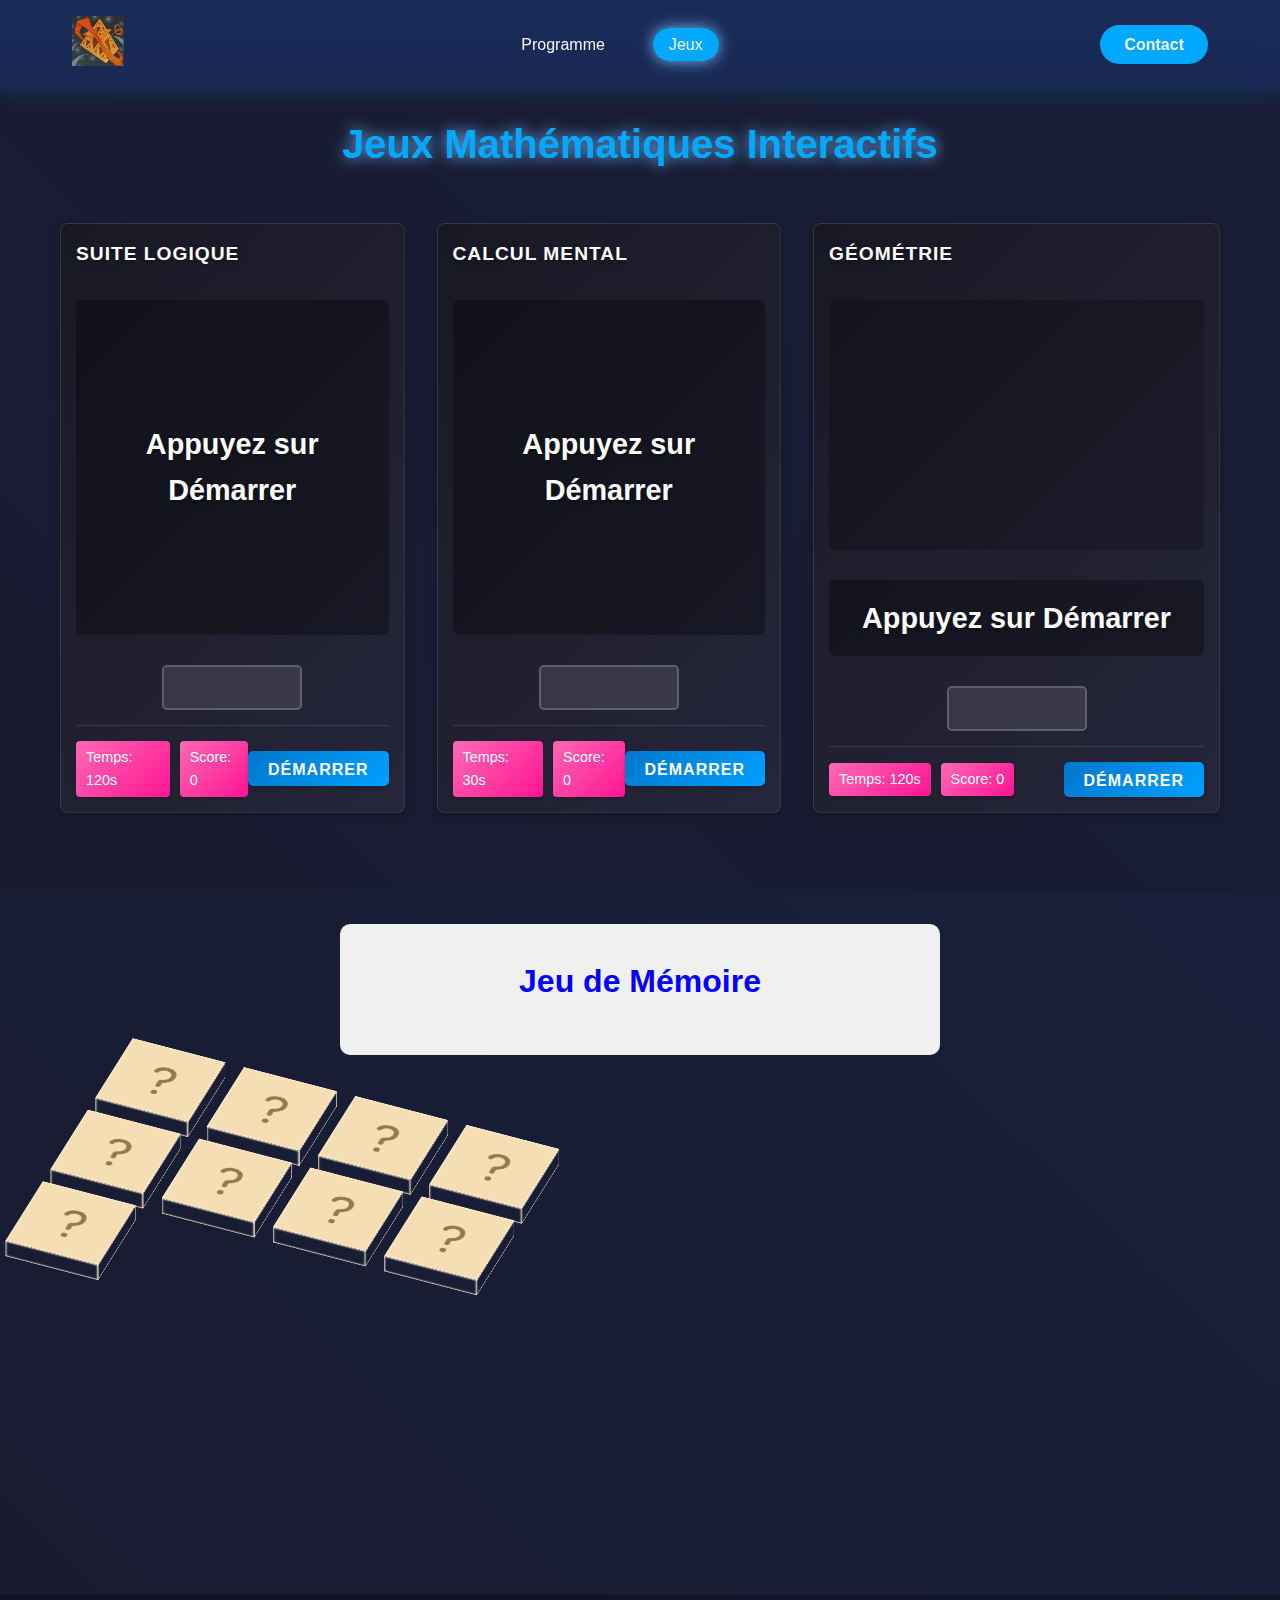
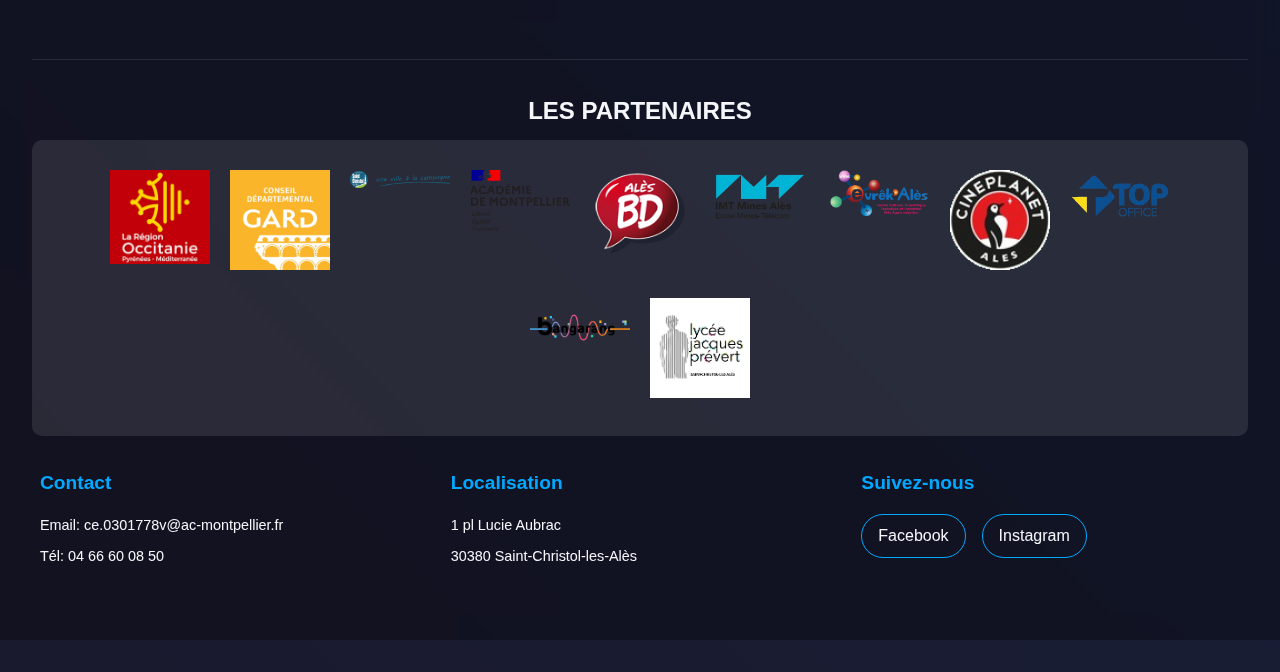
==== jeux.html @ 43fa273f "Deploying website" ====
<!DOCTYPE html>
<html lang="fr">
<head>
    <meta charset="UTF-8">
    <meta name="viewport" content="width=device-width, initial-scale=1.0">
    <title>Jeux Mathématiques - Salon 2025</title>
    <link rel="stylesheet" href="styles.css">
    <link rel="stylesheet" href="mem.css">
    <script src="games.js" defer></script>
    <script src="mem.js" defer></script>
</head>
<body>
    <nav class="nav-menu">
        <div class="nav-container">
            <div class="nav-left">
                <div class="logo">
                    <img src="logo_salon.jpeg" alt="Logo du salon">
                </div>
            </div>
            <div class="nav-center">
                <ul class="nav-links">
                    <li><a href="Accueil.html">Programme</a></li>
                    <li><a href="jeux.html" class="active">Jeux</a></li>
                </ul>
            </div>
            <div class="nav-right">
                <a href="Accueil.html#contact" class="contact-btn">Contact</a>
            </div>
        </div>
    </nav>

    <main class="games-page">
        <section class="math-games-section">
            <h2 class="section-title">Jeux Mathématiques Interactifs</h2>
            <div class="games-grid">
                <section class="game-section" id="sequence-section">
                    <h2>Suite Logique</h2>
                    <div id="sequence-numbers" class="question-area"></div>
                    <div class="answer-area">
                        <input type="number" class="game-input" id="sequence-input" disabled>
                    </div>
                    <div class="game-footer">
                        <div class="game-info">
                            <div class="timer" id="sequence-timer">Temps: 120s</div>
                            <div class="score">Score: <span id="sequence-score">0</span></div>
                        </div>
                        <div class="game-controls">
                            <button class="game-button" id="sequence-start">Démarrer</button>
                            <button class="game-button" id="sequence-restart" style="display: none;">Recommencer</button>
                        </div>
                    </div>
                </section>

                <section class="game-section" id="mental-section">
                    <h2>Calcul Mental</h2>
                    <div id="mental-question" class="question-area"></div>
                    <div class="answer-area">
                        <input type="number" class="game-input" id="mental-input" disabled>
                    </div>
                    <div class="game-footer">
                        <div class="game-info">
                            <div class="timer" id="mental-timer">Temps: 30s</div>
                            <div class="score">Score: <span id="mental-score">0</span></div>
                        </div>
                        <div class="game-controls">
                            <button class="game-button" id="mental-start">Démarrer</button>
                            <button class="game-button" id="mental-restart" style="display: none;">Recommencer</button>
                        </div>
                    </div>
                </section>

                <section class="game-section" id="geometry-section">
                    <h2>Géométrie</h2>
                    <canvas id="geometry-canvas" width="300" height="200"></canvas>
                    <div id="geometry-question" class="question-area"></div>
                    <div class="answer-area">
                        <input type="number" class="game-input" id="geometry-input" disabled>
                    </div>
                    <div class="game-footer">
                        <div class="game-info">
                            <div class="timer" id="geometry-timer">Temps: 120s</div>
                            <div class="score">Score: <span id="geometry-score">0</span></div>
                        </div>
                        <div class="game-controls">
                            <button class="game-button" id="geometry-start">Démarrer</button>
                            <button class="game-button" id="geometry-restart" style="display: none;">Recommencer</button>
                        </div>
                    </div>
                </section>
            </div>
        </section>
    
    
    <!-- Section Mémoire -->
    <section class="memory-section">
        <h2>Jeu de Mémoire</h2>
        <div class="memory-board">
            <!-- Les cartes de mémoire seront générées ici -->
        </div>
    </section>

          <div class='board'></div>
          <div class='clone'>
            <div class='face'></div>
            <div class='face'></div>
            <div class='face'></div>
            <div class='face'></div>
            <div class='face'></div>
            <div class='face'></div>
          </div>
          <div class='overlay hidden'>
            <div class='gameover'>
              <p>Victoire!</p>
              <button class='reset'>
                <svg xmlns="http://www.w3.org/2000/svg" viewBox="0 0 1000 1000"><path d="M485.8 113.9L349.3 250.5c-3.5 3.5-3.5 9.1 0 12.6l136.6 136.6c5.6 5.6 15.2 1.6 15.2-6.3V120.2c-.1-7.9-9.7-11.9-15.3-6.3z" fill="#fff"/><path d="M500 194.8V317c125.9 0 228 102.1 228 228S625.9 773 500 773v121.8c193.3 0 350-156.7 350-350s-156.7-350-350-350zM272 545c0-55.1 19.6-105.7 52.1-145.1 6.5-7.9 5.9-19.5-1.4-26.8l-58.3-58.3c-8.2-8.2-21.7-7.7-29.3 1-53 61.5-85.1 141.5-85.1 229 0 193.3 156.7 350 350 350V773c-125.9 0-228-102.1-228-228z" fill="#fff"/></svg>
              </button>
            </div>
          </div>
 
          <footer id="contact" class="footer">
            <div class="footer-bottom">
                <h2>LES PARTENAIRES</h2>
            </div>
            <div class="logo-container">
                <a href="https://www.laregion.fr/" target="_blank">
                    <img src="logos/occitanie.png" alt="La Région">
                </a>
                <a href="https://www.gard.fr/" target="_blank">
                    <img src="logos/le gard.jpg" alt="Le Département">
                </a>
                <a href="https://www.saintchristollezales.fr/" target="_blank">
                    <img src="logos/saint christole.png" alt="Municipalité de St Christol">
                </a>
                <a href="https://www.ac-montpellier.fr/" target="_blank">
                    <img src="logos/logo académie montpeliet.svg" alt="Académie Montpellier">
                </a>
                <a href="https://www.canalbd.net/ales-bd/" target="_blank">
                    <img src="logos/ales bd.avif" alt="Alès BD">
                </a>
                <a href="https://www.imt-mines-ales.fr/" target="_blank">
                    <img src="logos/imt_mine.png" alt="IMT Mines Alès">
                </a>
                <a href="https://www.eurekales.fr/" target="_blank">
                    <img src="logos/eurek_ales.png" alt="Eurék'Alès">
                </a>
                <a href="https://cineplanet.fr/" target="_blank">
                    <img src="logos/cinéplanet.png" alt="Cinéplanet Alès">
                </a>
                <a href="https://www.top-office.com/top-office-ales_29_magasin.html" target="_blank">
                    <img src="logos/top_office.png" alt="Top office Alès">
                </a>
                <a href="https://www.radio-bangarang.fr/" target="_blank">
                    <img src="logos/bangarang.png" alt="Radio Bangarang">
                </a>
                <a href="https://jacques-prevert.mon-ent-occitanie.fr/" target="_blank">
                    <img src="logos/logo jaque prévert.png" alt="Lycée Jacques Prévert">
                </a>
            </div>
            <div class="footer-content">
                <div class="footer-section">
                    <h3>Contact</h3>
                    <p>Email: ce.0301778v@ac-montpellier.fr </p>
                    <p>Tél: 04 66 60 08 50</p>
                </div>
                <div class="footer-section">
                    <h3>Localisation</h3>
                    <p>1 pl Lucie Aubrac</p>
                    <p>30380 Saint-Christol-les-Alès</p>
                </div>
                <div class="footer-section">
                    <h3>Suivez-nous</h3>
                    <div class="social-links">
                        <a href="https://www.facebook.com/lyceejacquesprevert30" class="social-link">Facebook</a>
                        <a href="https://www.instagram.com/lyceeprevert?utm_source=ig_web_button_share_sheet&igsh=ZDNlZDc0MzIxNw==" class="social-link">Instagram</a>
                    </div>
                </div>
            </div>
        </footer>
---- styles.css ----
:root {
    --primary-color: #00a8ff;
    --secondary-color: #0097e6;
    --background-dark: #192a56;
    --text-light: #f5f6fa;
    --glow-color: #74b9ff;
    --transition: all 0.3s ease;
    --primary-color-rgb: 0, 168, 255;
    --accent-color: #ff69b4;
}

* {
    margin: 0;
    padding: 0;
    box-sizing: border-box;
}

body {
    font-family: 'Segoe UI', Tahoma, Geneva, Verdana, sans-serif;
    background: var(--background-dark);
    color: var(--text-light);
    line-height: 1.6;
}

/* Navigation */
.nav-menu {
    position: fixed;
    top: 0;
    width: 100%;
    background: rgba(25, 42, 86, 0.95);
    backdrop-filter: blur(10px);
    z-index: 1000;
    padding: 1rem 0;
    box-shadow: 0 2px 20px rgba(0, 168, 255, 0.2);
}

.nav-container {
    max-width: 1200px;
    margin: 0 auto;
    display: flex;
    justify-content: space-between;
    align-items: center;
    padding: 0 2rem;
}

.logo img {
    height: 50px;
    transition: var(--transition);
}

.logo img:hover {
    transform: scale(1.05);
}

.nav-links {
    display: flex;
    gap: 2rem;
    list-style: none;
}

.nav-links a {
    color: var(--text-light);
    text-decoration: none;
    font-weight: 500;
    padding: 0.5rem 1rem;
    border-radius: 25px;
    transition: var(--transition);
}

.nav-links a:hover, .nav-links a.active {
    background: var(--primary-color);
    box-shadow: 0 0 15px var(--glow-color);
}

.contact-btn {
    background: var(--primary-color);
    color: var(--text-light);
    padding: 0.7rem 1.5rem;
    border-radius: 25px;
    text-decoration: none;
    font-weight: 600;
    transition: var(--transition);
}

.contact-btn:hover {
    background: var(--secondary-color);
    box-shadow: 0 0 20px var(--glow-color);
    transform: translateY(-2px);
}

/* Hero Section */
.hero {
    position: relative;
    height: 100vh;
    min-height: 600px;
    display: flex;
    align-items: center;
    justify-content: center;
    text-align: center;
    overflow: hidden;
}

.hero-overlay {
    position: absolute;
    top: 0;
    left: 0;
    width: 100%;
    height: 100%;
    background: rgba(0, 0, 0, 0.5);
    backdrop-filter: blur(5px);
}

.hero-image {
    position: absolute;
    top: 0;
    left: 0;
    width: 100%;
    height: 100%;
    object-fit: cover;
    z-index: -1;
}

.hero-content {
    position: relative;
    z-index: 2;
    text-align: center;
    color: white;
}

.hero h1 {
    font-size: 3.5rem;
    margin-bottom: 1rem;
    color: var(--primary-color);
    text-shadow: 0 0 10px var(--glow-color);
}

.hero p {
    font-size: 1.5rem;
    margin-bottom: 2rem;
}

.countdown {
    display: flex;
    justify-content: center;
    gap: 2rem;
    margin: 2rem 0;
}

.countdown-item {
    display: flex;
    flex-direction: column;
    align-items: center;
    background: rgba(0, 0, 0, 0.5);
    padding: 1rem;
    border-radius: 10px;
    min-width: 100px;
    backdrop-filter: blur(5px);
    border: 1px solid rgba(255, 255, 255, 0.1);
}

.countdown-item span {
    font-size: 2.5rem;
    font-weight: bold;
    color: var(--primary-color);
    text-shadow: 0 0 10px var(--glow-color);
}

.countdown-item .label {
    font-size: 1rem;
    margin-top: 0.5rem;
    color: white;
    text-shadow: none;
}

.cta-buttons {
    display: flex;
    gap: 1rem;
    justify-content: center;
}

.cta-button {
    padding: 1rem 2rem;
    border: 2px solid var(--primary-color);
    border-radius: 30px;
    color: var(--text-light);
    text-decoration: none;
    transition: all 0.3s ease;
    background: rgba(0, 168, 255, 0.1);
    backdrop-filter: blur(5px);
}

.cta-button:hover {
    background: var(--primary-color);
    box-shadow: 0 0 20px var(--glow-color);
    transform: translateY(-3px);
}

/* Math Games Section */
.math-games-section {
    padding: 4rem 2rem;
    background: rgba(26, 26, 46, 0.5);
    margin-top: 3rem;
}

.section-title {
    text-align: center;
    color: var(--primary-color);
    font-size: 2.5rem;
    margin-bottom: 2rem;
    text-shadow: 0 0 15px var(--glow-color);
}

.games-grid {
    display: grid;
    grid-template-columns: repeat(3, 1fr);
    gap: 2rem;
    max-width: 1200px;
    margin: 0 auto;
    padding: 0 20px;
}

.game-card {
    background: rgba(25, 42, 86, 0.8);
    border-radius: 15px;
    padding: 2rem;
    box-shadow: 0 0 20px rgba(0, 168, 255, 0.1);
    transition: var(--transition);
    border: 1px solid rgba(0, 168, 255, 0.1);
    height: 100%;
    display: flex;
    flex-direction: column;
}

.game-card:hover {
    transform: translateY(-5px);
    box-shadow: 0 0 30px rgba(0, 168, 255, 0.2);
}

.game-card h3 {
    color: var(--primary-color);
    font-size: 1.8rem;
    margin-bottom: 1.5rem;
    text-align: center;
}

.game-content {
    display: flex;
    flex-direction: column;
    gap: 1.5rem;
    flex: 1;
}

.game-display {
    background: rgba(0, 0, 0, 0.3);
    padding: 1.5rem;
    border-radius: 10px;
    text-align: center;
    display: flex;
    flex-direction: column;
    gap: 1rem;
    flex: 1;
}

.question-display {
    font-size: 1.5rem;
    margin-bottom: 1rem;
    min-height: 40px;
    color: white;
}

.game-display input {
    background: rgba(255, 255, 255, 0.1);
    border: 1px solid var(--primary-color);
    padding: 0.8rem;
    border-radius: 5px;
    color: var(--text-light);
    font-size: 1.2rem;
    width: 100%;
    text-align: center;
    margin-bottom: 1rem;
    transition: var(--transition);
}

.game-display input:focus {
    outline: none;
    box-shadow: 0 0 10px var(--glow-color);
}

.score-display, .timer-display {
    font-size: 1.2rem;
    margin-top: 0.5rem;
    color: white;
}

.game-button {
    background: linear-gradient(45deg, var(--primary-color), #0077cc);
    border: none;
    color: white;
    height: 22px;
    min-width: 80px;
    padding: 0 10px;
    font-size: 0.8rem;
    border-radius: 3px;
    cursor: pointer;
    text-transform: uppercase;
    letter-spacing: 0.5px;
    font-weight: bold;
    box-shadow: 0 1px 3px rgba(0,0,0,0.3);
    transition: all 0.2s ease;
    margin: 0;
}

.game-button:hover {
    background: linear-gradient(45deg, #0077cc, var(--primary-color));
    transform: translateY(-1px);
    box-shadow: 0 2px 4px rgba(0,0,0,0.4);
}

.game-button:active {
    transform: translateY(0);
    box-shadow: 0 1px 2px rgba(0,0,0,0.2);
}

.game-button:disabled {
    background: #666;
    cursor: not-allowed;
    transform: none;
    box-shadow: none;
}

.game-section {
    background: linear-gradient(135deg, rgba(25, 25, 35, 0.9), rgba(40, 40, 60, 0.9));
    border-radius: 8px;
    padding: 15px;
    margin: 15px 0;
    position: relative;
    min-height: 200px;
    box-shadow: 0 4px 6px rgba(0, 0, 0, 0.2);
    border: 1px solid rgba(255, 255, 255, 0.1);
    display: flex;
    flex-direction: column;
}

.game-section h2 {
    color: #fff;
    font-size: 1.2rem;
    margin: 0 0 15px 0;
    text-transform: uppercase;
    letter-spacing: 1px;
    text-shadow: 0 2px 4px rgba(0, 0, 0, 0.3);
}

.game-footer {
    margin-top: auto;
    padding-top: 15px;
    border-top: 1px solid rgba(255, 255, 255, 0.1);
    display: flex;
    justify-content: space-between;
    align-items: center;
}

.game-info {
    display: flex;
    gap: 10px;
}

.timer, .score {
    font-size: 0.9rem;
    color: #fff;
    background: linear-gradient(135deg, #ff69b4, #ff1493);
    padding: 5px 10px;
    border-radius: 4px;
    box-shadow: 0 2px 4px rgba(0, 0, 0, 0.2);
}

.game-controls {
    display: flex;
    gap: 10px;
}

.game-button {
    background: linear-gradient(135deg, #0077cc, #00a0ff);
    border: none;
    color: white;
    height: 35px;
    min-width: 100px;
    padding: 0 20px;
    font-size: 0.9rem;
    border-radius: 5px;
    cursor: pointer;
    text-transform: uppercase;
    letter-spacing: 1px;
    font-weight: bold;
    transition: all 0.3s ease;
    box-shadow: 0 2px 4px rgba(0, 0, 0, 0.2);
}

.game-button:hover {
    transform: translateY(-2px);
    box-shadow: 0 4px 8px rgba(0, 0, 0, 0.3);
    background: linear-gradient(135deg, #00a0ff, #0077cc);
}

.question-area {
    text-align: center;
    min-height: 60px;
    margin: 15px 0;
    font-size: 1.8rem;
    color: white;
    background: rgba(0, 0, 0, 0.3);
    border-radius: 6px;
    padding: 15px;
    display: flex;
    align-items: center;
    justify-content: center;
    flex-grow: 1;
    font-weight: bold;
    text-shadow: 0 2px 4px rgba(0, 0, 0, 0.3);
}

.answer-area {
    display: flex;
    justify-content: center;
    align-items: center;
    padding: 15px 0;
}

.game-input {
    background: rgba(255, 255, 255, 0.1);
    border: 2px solid rgba(255, 255, 255, 0.2);
    color: white;
    height: 45px;
    width: 140px;
    font-size: 1.6rem;
    text-align: center;
    border-radius: 5px;
    padding: 0 10px;
    transition: all 0.3s ease;
    font-weight: bold;
}

.game-input:focus {
    outline: none;
    border-color: #0077cc;
    background: rgba(255, 255, 255, 0.15);
    box-shadow: 0 0 10px rgba(0, 119, 204, 0.3);
}

/* Message initial */
.question-area:empty::before {
    content: 'Appuyez sur Démarrer';
    color: rgba(255, 255, 255, 0.7);
    font-size: 1.4rem;
    font-style: italic;
}

/* Ajustements spécifiques pour la géométrie */
#geometry-section {
    min-height: 400px;
}

#geometry-canvas {
    margin: 15px auto;
    height: 250px;
    display: block;
    background: rgba(0, 0, 0, 0.2);
    border-radius: 6px;
}

.game-instructions {
    padding: 4rem 2rem;
    background: rgba(26, 26, 46, 0.3);
}

.instructions-grid {
    display: grid;
    grid-template-columns: repeat(auto-fit, minmax(300px, 1fr));
    gap: 2rem;
    max-width: 1200px;
    margin: 0 auto;
}

.instruction-card {
    background: rgba(25, 42, 86, 0.6);
    border-radius: 15px;
    padding: 2rem;
    box-shadow: 0 0 20px rgba(0, 168, 255, 0.1);
    transition: var(--transition);
    border: 1px solid rgba(0, 168, 255, 0.1);
}

.instruction-card h3 {
    color: var(--primary-color);
    font-size: 1.5rem;
    margin-bottom: 1rem;
    text-align: center;
}

.instruction-card p {
    color: var(--text-light);
    line-height: 1.6;
    text-align: center;
}

.game-instructions h2.section-title {
    text-align: center;
    color: white;
    margin-bottom: 30px;
    font-size: 2em;
    text-shadow: 0 2px 4px rgba(0, 0, 0, 0.2);
}

.games-page {
    min-height: 100vh;
    background: linear-gradient(45deg, #1a1a2e, #16213e);
    padding-bottom: 2rem;
}

/* Activities Section */
.activities {
    padding: 4rem 2rem;
    text-align: center;
    max-width: 1200px;
    margin: 0 auto;
}

.activities-grid {
    display: grid;
    grid-template-columns: repeat(auto-fit, minmax(300px, 1fr));
    gap: 2rem;
    margin-top: 3rem;
    justify-items: center;
    align-items: center;
}

.activity-card {
    background: rgba(255, 255, 255, 0.1);
    border-radius: 15px;
    padding: 2rem;
    backdrop-filter: blur(10px);
    width: 100%;
    max-width: 350px;
    margin: 0 auto;
    transition: transform 0.3s ease;
    box-shadow: 0 0 20px rgba(0, 168, 255, 0.2);
}

.activity-card:hover {
    transform: translateY(-10px);
    box-shadow: 0 0 30px rgba(0, 168, 255, 0.3);
}

.activity-icon {
    font-size: 2rem;
    color: var(--primary-color);
    margin-bottom: 1rem;
}

.activity-card h3 {
    margin-bottom: 1rem;
    color: var(--primary-color);
}

.activity-card ul {
    list-style-position: inside;
}

/* Program Section */
.program-section {
    padding: 60px 20px;
    background: linear-gradient(45deg, #1a1a2e, #16213e, #1a1a2e);
    position: relative;
    overflow: hidden;
}

.program-container {
    max-width: 1200px;
    margin: 0 auto;
    position: relative;
    z-index: 2;
}

.program-image {
    width: 100%;
    max-width: 800px;
    height: auto;
    display: block;
    margin: 0 auto;
    border-radius: 20px;
    box-shadow: 0 0 30px rgba(0, 168, 255, 0.2);
    transition: all 0.3s ease;
}

.program-image:hover {
    transform: scale(1.02);
    box-shadow: 0 0 40px rgba(0, 168, 255, 0.4);
}

.glow-effect {
    position: absolute;
    top: 50%;
    left: 50%;
    transform: translate(-50%, -50%);
    width: 100%;
    height: 100%;
    background: radial-gradient(circle at center, rgba(0, 168, 255, 0.1) 0%, transparent 70%);
    pointer-events: none;
}

.glow-lines {
    position: absolute;
    top: 0;
    left: 0;
    width: 100%;
    height: 100%;
    overflow: hidden;
    pointer-events: none;
}

.glow-line {
    position: absolute;
    width: 2px;
    height: 100%;
    background: linear-gradient(to bottom, transparent, rgba(0, 168, 255, 0.5), transparent);
    animation: glow-line-animation 8s infinite;
}

.glow-line:nth-child(1) { left: 20%; animation-delay: 0s; }
.glow-line:nth-child(2) { left: 50%; animation-delay: 2s; }
.glow-line:nth-child(3) { left: 80%; animation-delay: 4s; }

@keyframes glow-line-animation {
    0% {
        transform: translateY(-100%);
        opacity: 0;
    }
    50% {
        opacity: 1;
    }
    100% {
        transform: translateY(100%);
        opacity: 0;
    }
}

@media (max-width: 768px) {
    .program-container {
        padding: 20px;
    }
    
    .program-image {
        max-width: 95%;
    }
}

/* Footer */
.footer {
    background: rgba(0, 0, 0, 0.3);
    color: var(--text-light);
    padding: 2rem;
    margin-top: 3rem;
    backdrop-filter: blur(10px);
}

.footer-content {
    max-width: 1200px;
    margin: 0 auto;
    display: grid;
    grid-template-columns: repeat(auto-fit, minmax(250px, 1fr));
    gap: 2rem;
    padding: 2rem 0;
}

.footer-section h3 {
    color: var(--primary-color);
    margin-bottom: 1rem;
    font-size: 1.2rem;
}

.footer-section p {
    margin-bottom: 0.5rem;
    font-size: 0.9rem;
}

.social-links {
    display: flex;
    gap: 1rem;
    margin-top: 1rem;
}

.social-link {
    color: var(--text-light);
    text-decoration: none;
    padding: 0.5rem 1rem;
    border: 1px solid var(--primary-color);
    border-radius: 25px;
    transition: var(--transition);
}

.social-link:hover {
    background: var(--primary-color);
    box-shadow: 0 0 15px var(--glow-color);
}

.footer-bottom {
    text-align: center;
    padding-top: 2rem;
    margin-top: 2rem;
    border-top: 1px solid rgba(255, 255, 255, 0.1);
}

/* Responsive Design */
@media (max-width: 1200px) {
    .nav-container {
        padding: 0 1rem;
    }
}

@media (max-width: 768px) {
    .nav-container {
        flex-direction: column;
        gap: 1rem;
    }

    .nav-links {
        flex-direction: column;
        align-items: center;
    }

    .hero-content h1 {
        font-size: 2.5rem;
    }

    .hero-content h2 {
        font-size: 1.5rem;
    }

    .hero-buttons {
        flex-direction: column;
    }

    .time-block {
        flex-direction: column;
        gap: 1rem;
    }

    .countdown {
        gap: 1rem;
    }
    
    .countdown-item {
        min-width: 70px;
        padding: 0.5rem;
    }
    
    .countdown-item span {
        font-size: 1.5rem;
    }
    
    .countdown-item .label {
        font-size: 0.8rem;
    }

    .footer-content {
        grid-template-columns: 1fr;
        text-align: center;
    }

    .social-links {
        justify-content: center;
    }
}

/* Animations */
@keyframes glow {
    0% { box-shadow: 0 0 5px var(--glow-color); }
    50% { box-shadow: 0 0 20px var(--glow-color); }
    100% { box-shadow: 0 0 5px var(--glow-color); }
}

.rules-container {
    display: flex;
    justify-content: center;
    align-items: stretch;
    margin: 20px auto;
    max-width: 1200px;
    gap: 30px;
    padding: 0 20px;
}

.rule-card {
    flex: 1;
    background: linear-gradient(145deg, #00a8ff40, #00a8ff20);
    border: 2px solid #00a8ff;
    border-radius: 15px;
    padding: 25px;
    box-shadow: 0 4px 15px rgba(0, 168, 255, 0.2);
    transition: transform 0.3s ease;
    width: calc(33.33% - 20px);
    display: flex;
    flex-direction: column;
}

.rule-card:hover {
    transform: translateY(-5px);
}

.rule-card h3 {
    color: white;
    text-align: center;
    margin-bottom: 20px;
    font-size: 1.5em;
    text-shadow: 0 2px 4px rgba(0, 0, 0, 0.2);
}

.rule-card ul {
    list-style: none;
    padding: 0;
    margin: 0;
    flex-grow: 1;
    display: flex;
    flex-direction: column;
    justify-content: flex-start;
}

.rule-card li {
    margin: 10px 0;
    color: white;
    font-size: 1.1em;
    line-height: 1.4;
    text-align: left;
    padding-left: 10px;
}

/* Puzzles Section */
.puzzles-section {
    padding: 4rem 2rem;
    background: rgba(26, 26, 46, 0.5);
}

.puzzles-grid {
    display: grid;
    grid-template-columns: repeat(3, 1fr);
    gap: 2rem;
    max-width: 1200px;
    margin: 0 auto;
    padding: 0 20px;
}

.puzzle-card {
    background: rgba(25, 42, 86, 0.8);
    border-radius: 15px;
    padding: 2rem;
    box-shadow: 0 0 20px rgba(0, 168, 255, 0.1);
    transition: var(--transition);
    border: 1px solid rgba(0, 168, 255, 0.1);
    display: flex;
    flex-direction: column;
    align-items: center;
}

.puzzle-card:hover {
    transform: translateY(-5px);
    box-shadow: 0 0 30px rgba(0, 168, 255, 0.2);
}

.puzzle-image {
    width: 150px;
    height: 150px;
    border-radius: 50%;
    overflow: hidden;
    margin-bottom: 1.5rem;
    border: 2px solid var(--primary-color);
}

.puzzle-image img {
    width: 100%;
    height: 100%;
    object-fit: cover;
}

.puzzle-card h3 {
    color: var(--primary-color);
    font-size: 1.5rem;
    margin-bottom: 1rem;
    text-align: center;
}

.puzzle-content {
    text-align: center;
    color: white;
}

.puzzle-question {
    font-size: 1.1rem;
    margin-bottom: 1.5rem;
    line-height: 1.6;
}

.hint-btn, .solution-btn {
    background: var(--primary-color);
    color: white;
    border: none;
    padding: 0.8rem 1.5rem;
    border-radius: 25px;
    margin: 0.5rem;
    cursor: pointer;
    transition: var(--transition);
    font-size: 1rem;
}

.hint-btn:hover, .solution-btn:hover {
    background: var(--secondary-color);
    box-shadow: 0 0 15px var(--glow-color);
    transform: translateY(-2px);
}

.hint-text, .solution-text {
    background: rgba(0, 0, 0, 0.3);
    padding: 1rem;
    border-radius: 10px;
    margin-top: 0.5rem;
    font-size: 1rem;
    color: #fff;
}

@media (max-width: 1024px) {
    .puzzles-grid {
        grid-template-columns: repeat(2, 1fr);
    }
}

@media (max-width: 768px) {
    .puzzles-grid {
        grid-template-columns: 1fr;
    }
}

/* Puzzle Section */
.puzzle-section {
    padding: 2rem;
    background: linear-gradient(135deg, #1a1a2e 0%, #16213e 100%);
    border-radius: 15px;
    margin: 2rem auto;
    max-width: 1200px;
}

.container {
    margin: 20px auto;
    max-width: 800px;
}

#start-button {
    padding: 15px 30px;
    font-size: 18px;
    font-weight: bold;
    background-color: #4caf50;
    margin-bottom: 20px;
}

#start-button:hover {
    background-color: #45a049;
}

.puzzle-container {
    margin-top: 20px;
}

.puzzle-grid {
    display: grid;
    grid-template-columns: repeat(3, 100px);
    gap: 5px;
    justify-content: center;
    align-items: center;
    margin: 0 auto;
    background: rgba(255, 255, 255, 0.1);
    padding: 10px;
    border-radius: 10px;
}

.puzzle-piece {
    width: 100px;
    height: 100px;
    background-color: #f5f5f5;
    border: 2px solid #444;
    cursor: grab;
    display: flex;
    justify-content: center;
    align-items: center;
    transition: all 0.3s ease;
    opacity: 0;
    transform: scale(0.9);
    background-size: cover;
    background-position: center;
}

.puzzle-piece.active {
    opacity: 1;
    transform: scale(1);
}

.puzzle-piece:active {
    cursor: grabbing;
}

.puzzle-controls {
    display: flex;
    gap: 1rem;
    justify-content: center;
    margin: 20px 0;
    flex-wrap: wrap;
}

.game-button, .game-select {
    padding: 10px 20px;
    font-size: 16px;
    border: none;
    border-radius: 5px;
    cursor: pointer;
    transition: all 0.3s ease;
}

.game-button {
    background-color: #2d4263;
    color: white;
}

.game-button:hover {
    background-color: #3c5a8f;
    transform: translateY(-2px);
}

.game-select {
    background: #1f2937;
    color: white;
}

.puzzle-info {
    display: flex;
    gap: 2rem;
    justify-content: center;
    font-size: 1.2rem;
    color: white;
    margin-top: 20px;
}

.puzzle-info p {
    margin: 0;
}

@media (max-width: 768px) {
    .puzzle-grid {
        grid-template-columns: repeat(3, 80px);
    }

    .puzzle-piece {
        width: 80px;
        height: 80px;
    }

    .puzzle-controls {
        flex-direction: column;
        align-items: center;
    }
}

@media (max-width: 600px) {
    .games-grid {
        grid-template-columns: 1fr;
    }
}

/* Styles pour le puzzle mathématique */
.puzzle-section {
    padding: 2rem;
    background: linear-gradient(135deg, #1a1a2e 0%, #16213e 100%);
    border-radius: 15px;
    margin: 2rem auto;
    max-width: 1200px;
}

.container {
    margin: 20px auto;
    max-width: 800px;
}

#start-button {
    padding: 15px 30px;
    font-size: 18px;
    font-weight: bold;
    background-color: #4caf50;
    margin-bottom: 20px;
}

#start-button:hover {
    background-color: #45a049;
}

.puzzle-container {
    margin-top: 20px;
}

.puzzle-grid {
    display: grid;
    grid-template-columns: repeat(3, 100px);
    gap: 5px;
    justify-content: center;
    align-items: center;
    margin: 0 auto;
    background: rgba(255, 255, 255, 0.1);
    padding: 10px;
    border-radius: 10px;
}

.puzzle-piece {
    width: 100px;
    height: 100px;
    background-color: #f5f5f5;
    border: 2px solid #444;
    cursor: grab;
    display: flex;
    justify-content: center;
    align-items: center;
    transition: all 0.3s ease;
    opacity: 0;
    transform: scale(0.9);
    background-size: cover;
    background-position: center;
}

.puzzle-piece.active {
    opacity: 1;
    transform: scale(1);
}

.puzzle-piece:active {
    cursor: grabbing;
}

.puzzle-controls {
    display: flex;
    gap: 1rem;
    justify-content: center;
    margin: 20px 0;
    flex-wrap: wrap;
}

.game-button, .game-select {
    padding: 10px 20px;
    font-size: 16px;
    border: none;
    border-radius: 5px;
    cursor: pointer;
    transition: all 0.3s ease;
}

.game-button {
    background-color: #2d4263;
    color: white;
}

.game-button:hover {
    background-color: #3c5a8f;
    transform: translateY(-2px);
}

.game-select {
    background: #1f2937;
    color: white;
}

.puzzle-info {
    display: flex;
    gap: 2rem;
    justify-content: center;
    font-size: 1.2rem;
    color: white;
    margin-top: 20px;
}

.puzzle-info p {
    margin: 0;
}

@media (max-width: 768px) {
    .puzzle-grid {
        grid-template-columns: repeat(3, 80px);
    }

    .puzzle-piece {
        width: 80px;
        height: 80px;
    }

    .puzzle-controls {
        flex-direction: column;
        align-items: center;
    }
}

.logo-container {
    display: flex; /* Use flexbox for layout */
    flex-wrap: wrap; /* Allow logos to wrap to the next line */
    justify-content: center; /* Center logos horizontally */
    margin-top: 10px; /* Space above the logo container */
}

.logo-container a {
    flex: 1 0 21%; /* Allow four logos per line with some space */
    margin: 10px; /* Space between logos */
    display: inline-block; /* Allow for margin to work */
    max-width: 100px; /* Limit logo size */
}

.logo-container img {
    width: 100%; /* Make the image fill the container */
    height: auto; /* Maintain aspect ratio */
    transition: transform 0.3s; /* Smooth hover effect */
}

.logo-container img:hover {
    transform: scale(1.1); /* Scale up on hover for effect */
}.logo-container {
    display: flex; /* Use flexbox for layout */
    flex-wrap: wrap; /* Allow logos to wrap to the next line */
    justify-content: center; /* Center logos horizontally */
    margin-top: 10px; /* Space above the logo container */
    background-color: rgba(255, 255, 255, 0.1); /* Semi-transparent white background */
    padding: 20px; /* Padding around the logos */
    border-radius: 10px; /* Rounded corners */
}.logo-container a {
    flex: 1 0 18%; /* Allow for 5 logos in the first row */
    margin: 10px; /* Space between logos */
    display: inline-block; /* Allow for margin to work */
    max-width: 100px; /* Limit logo size */
}

@media (max-width: 800px) {
    .logo-container a {
        flex: 1 0 22%; /* Adjust for 4 logos in the second row on smaller screens */
    }
}


.title {
    align-items: center;
    margin-top: 20px;
    color: #333;
}

.carousel {
    margin: 20px auto;
    overflow: hidden;
    width: 90%;
    border: 2px solid #ccc;
    border-radius: 10px;
    background-color: white;
}

.carousel-container {
    display: flex;
    justify-content: center;
    align-items: center;
    overflow: hidden;
    position: relative;
}

.carousel-track {
    display: flex;
    transition: transform 0.5s ease-in-out;
}

.carousel-item {
    min-width: 200px;
    margin: 10px;
    text-align: center;
}

.carousel-item img {
    max-width: 100px;
    max-height: 100px;
    display: block;
    margin: 0 auto;
}

.carousel-item p {
    margin-top: 10px;
    color: #555;
}
---- mem.css ----
@import url('https://fonts.googleapis.com/css?family=Fredoka+One&text=%3FYOUWON!');


.board {
  display: grid;
  grid-gap: 20px;
  grid-template-columns: repeat(4, 100px);
  grid-template-rows: repeat(4, 100px);
  position: relative;
  top: 20px;
  transform-style: preserve-3d;
  transform: rotateX(50deg) rotateZ(22deg);
  user-select: none;
}

.clone {
  display: none;
}

.cube {
  animation: enter 600ms ease-out;
  transform-style: preserve-3d;
  transform: translateZ(0) scale(1);
  transition: all 350ms ease-out;
  transform-origin: 50% 50%;
  backface-visibility: hidden;
  
  &.flipped {
    pointer-events: none;
    transform: rotateY(180deg) translateZ(0) scale(1);
    transition: all 500ms ease-out;
  }
  
  &.matched {
    pointer-events: none;
    transform: rotateY(180deg) translateZ(0) scale(1);
    animation: match 650ms ease-out;
  }
}

.face {
  outline: 1px solid transparent;
  backface-visibility: hidden;
  box-shadow: inset 0 0 2px 1px #fff0d2;
  height: 100px;
  overflow: hidden;
  position: absolute;
  transform-origin: 50% 50%;
  width: 100px;
}

.face:nth-child(1) {
  background-color: wheat;
  cursor: pointer;
  transform: rotateY(0deg) translateZ(10px);
  transition: background 150ms ease-out;
    
  &:before {
    align-items: center;
    bottom: 0;
    color: #93794c;
    content: '?';
    display: flex;
    font-family: 'Fredoka One', cursive;
    font-size: 60px;
    justify-content: center;
    left: 0;
    position: absolute;
    right: 0;
    top: 0;
  }
}

.face:nth-child(2) {
  background-color: darken(wheat, 10%);
  width: 20px;
  transform: rotateY(90deg) translateZ(90px)
}
.face:nth-child(3) {
  background-color: dodgerblue;
  transform: rotateY(180deg) translateZ(10px)
}
.face:nth-child(4) {
  background-color: darken(wheat, 10%);
  width: 20px;
  transform: rotateY(270deg) translateZ(10px)
}
.face:nth-child(5) {
  background-color: darken(wheat, 10%);
  height: 20px;
  transform: rotateX(90deg) translateZ(10px)
}
.face:nth-child(6) {
  background-color: darken(wheat, 10%);
  height: 20px;
  transform: rotateX(-90deg) translateZ(90px)
}

.overlay {
  align-items: center;
  background: rgba(255,255,255,0.75);
  width: 100vw;
  display: flex;
  justify-content: center;
  left: 0;
  opacity: 1;
  position: absolute;
  height: 100vh;
  top: 0;
  transition: all 500ms ease-out;
  z-index: 100;
  
  &.hidden {
    opacity: 0;
    pointer-events: none;
    transition: all 300ms ease-out;
    
    .gameover {
      transform: translateY(60px);
      transition: all 300ms ease-out;
    }
  }
}

.gameover {
  align-items: center;
  background-color: #fff;
  border-radius: 120px;
  border: 12px solid #50b8f7;
  color: #2e2e2e;
  display: flex;
  font-family: 'Fredoka One', cursive;
  font-size: 40px;
  height: 120px;
  width: 340px;
  justify-content: space-between;
  padding: 0 10px 0 30px;
  transform: translateY(0);
  transition: all 500ms ease-out;
  user-select: none;
}

.reset {
  background-color: #fbc300;
  border-radius: 50%;
  border: 0;
  box-shadow: 0px 6px 0px 0px #f2a003;
  cursor: pointer;
  display: block;
  height: 94px;
  margin-left: 20px;
  position: relative;
  top: -3px;
  width: 96px;
  
  &:active {
    box-shadow: none;
    top: 0;
  }
  
  &:focus {
    outline: 0;
  }
}

.twitter__link {
  user-select: none;
  cursor: pointer;
  position: absolute;
  right: 10px;
  top: 12px;
  z-index: -1;
  background: #fff;
  border-radius: 20px;
  height: 30px;
  text-decoration: none;
  padding-right: 10px;
  justify-content: space-between;
  font-family: sans-serif;
  font-weight: 600;
  display: flex;
  align-items: center;
  color: #00aced;
  font-size: 14px;
  width: 74px;
  opacity: 0.4;
  z-index: 10;
  
  &:hover {
    opacity: 1;
  }
}

.twitter__icon {
  height: 30px;
}

[data-tile="egg"] { 
  div:nth-child(3) {
    background: #fff8e7 url(https://s3-us-west-2.amazonaws.com/s.cdpn.io/62105/dino-egg.svg) center center no-repeat;
    background-size: 60px;
  }
}

[data-tile="dino"] { 
  div:nth-child(3) {
    background: #fff8e7 url(https://s3-us-west-2.amazonaws.com/s.cdpn.io/62105/dino-dino1.svg) bottom center no-repeat;
    background-size: 85px;
  }
}

[data-tile="ahahah"] { 
  div:nth-child(3) {
    background: #fff8e7 url(https://s3-us-west-2.amazonaws.com/s.cdpn.io/62105/dino-ah.svg) center center no-repeat;
    background-size: 60px;
  }
}

[data-tile="tri"] { 
  div:nth-child(3) {
    background: #fff8e7 url(https://s3-us-west-2.amazonaws.com/s.cdpn.io/62105/dino-tri.svg) center center no-repeat;
    background-size: 85px;
  }
}

[data-tile="ptero"] { 
  div:nth-child(3) {
    background: #fff8e7 url(https://s3-us-west-2.amazonaws.com/s.cdpn.io/62105/dino-ptero.svg) center center no-repeat;
    background-size: 85px;
  }
}

[data-tile="erupt"] { 
  div:nth-child(3) {
    background: #fff8e7 url(https://s3-us-west-2.amazonaws.com/s.cdpn.io/62105/dino-erupt.svg) center center no-repeat;
    background-size: 85px;
  }
}

audio {
  display: none;
}


@keyframes enter {
  0% {
    transform: translateZ(-20px) scale(0.3);
  }
  50% {
    transform: translateZ(20px) scale(1.02);
  }
  100% {
    transform: translateZ(0) scale(1);
  }
}

@keyframes match {
  0% {
    transform: rotateY(180deg) translateZ(-15px);
  }
  50% {
    transform: rotateY(180deg) translateZ(10px);
  }
  100% {
    transform: rotateY(180deg) translateZ(0);
  }
}

.memory-section {
  padding: 2rem;
  background-color: #f0f0f0; /* Couleur de fond épurée */
  border-radius: 10px;
  margin: 2rem auto;
  max-width: 600px; /* Largeur maximale pour centrer */
  text-align: center; /* Centrer le texte */
}

.memory-section h2 {
  color: #00f; /* Couleur bleue futuriste */
  font-family: 'Arial', sans-serif; /* Police futuriste */
  font-size: 2rem; /* Taille du texte */
  margin-bottom: 1rem; /* Espace sous le titre */
}

.memory-board {
  display: grid;
  grid-template-columns: repeat(4, 1fr); /* 4 cartes par ligne */
  gap: 10px; /* Espace entre les cartes */
  justify-content: center; /* Centrer le contenu */
  margin-top: 1rem;
}

/* Style pour les cartes de mémoire */
.memory-card {
  width: 100px;
  height: 100px;
  background-color: #fff;
  border: 2px solid #333;
  border-radius: 5px;
  display: flex;
  justify-content: center;
  align-items: center;
  cursor: pointer;
  transition: transform 0.3s;
}

.memory-card:hover {
  transform: scale(1.05); /* Effet de zoom au survol */
}
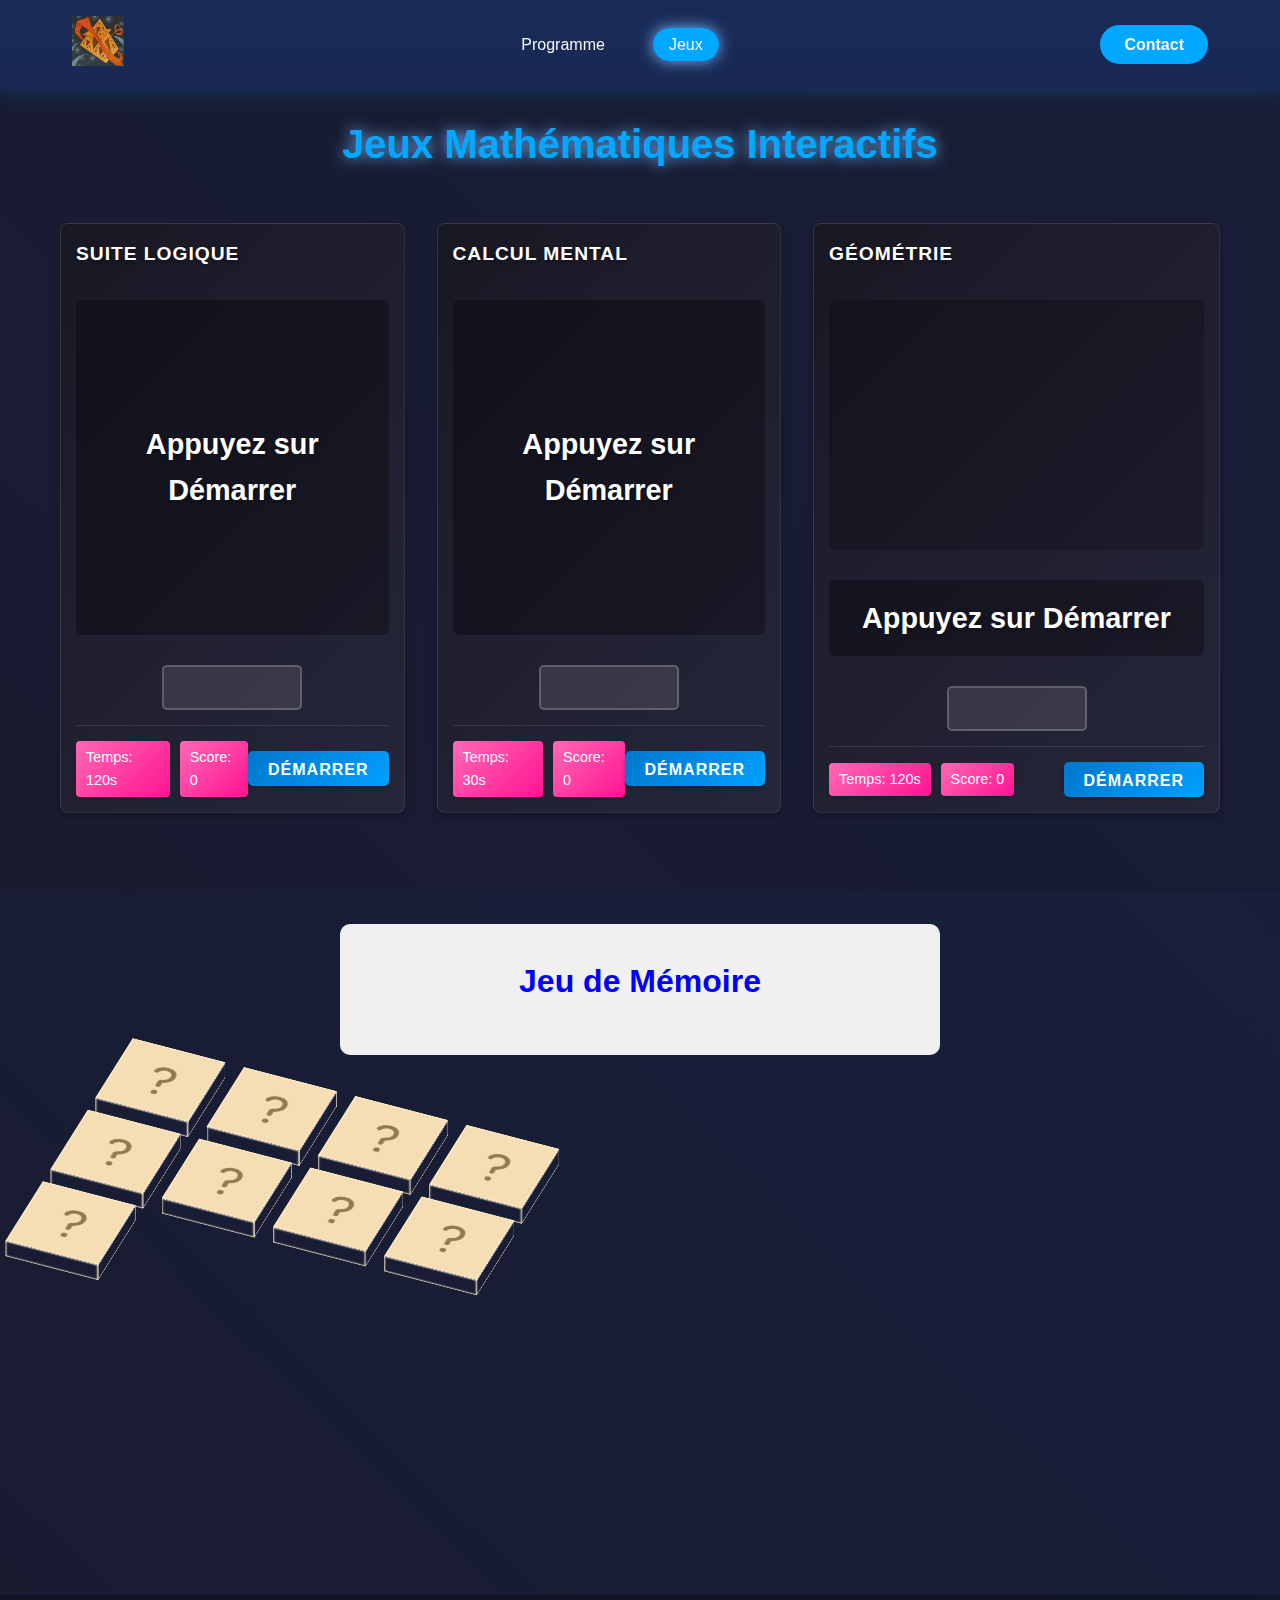
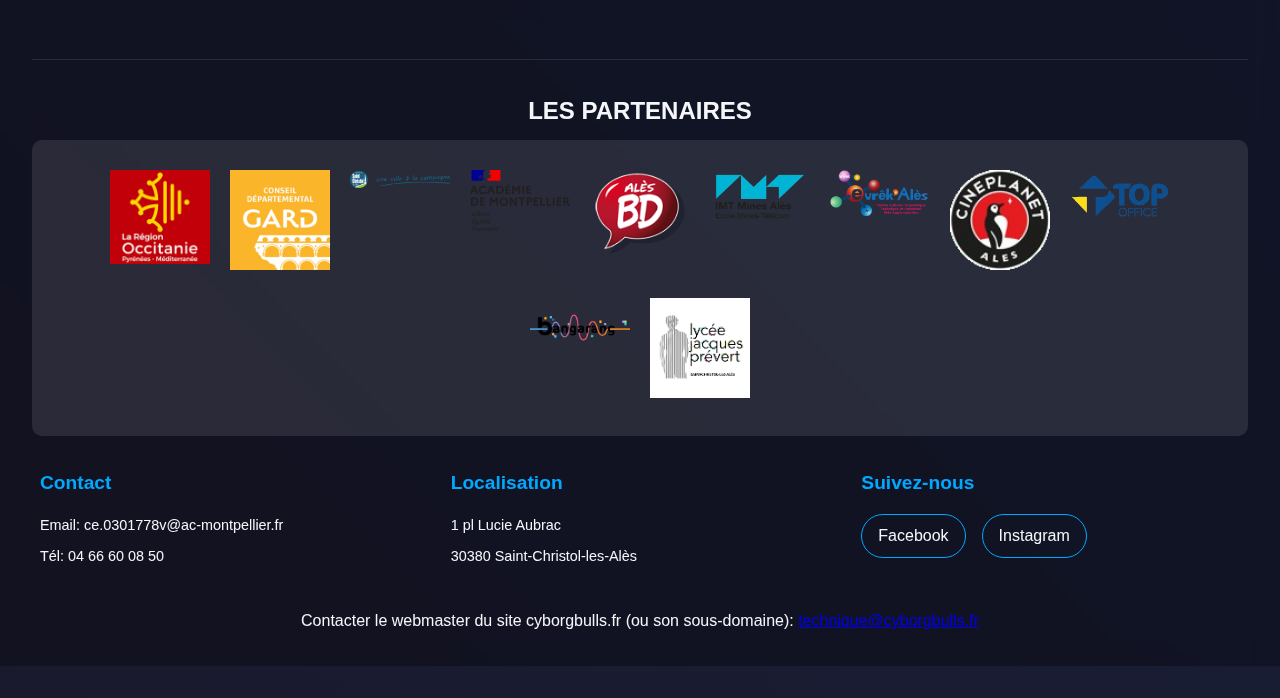
==== commit 9cf0310c: "Update" ====
--- a/jeux.html
+++ b/jeux.html
@@ -8,6 +8,20 @@
     <link rel="stylesheet" href="mem.css">
     <script src="games.js" defer></script>
     <script src="mem.js" defer></script>
+    <link rel="icon" href="./logo_salon.jpeg" type="image/png">
+    <link rel="apple-touch-icon" href="./logo_salon.jpeg">
+    <meta http-equiv="X-UA-Compatible" content="IE=edge">
+    <meta name="author" content="Lycée Polyvalent Jacques Prévert - CYBORGBULLS 9102">
+    <meta name="robots" content="index, follow">
+    <meta name="description" content="Participez au Salon des Jeux Mathématiques 2025 le 22 mars à Saint-Christol-les-Alès ! Venez découvrir des activités ludiques et enrichissantes autour des mathématiques pour tous les âges.">
+    <meta name="keywords" content="Salon des Jeux Mathématiques, mathématiques, jeux, événement, Alès, compétition, échecs, escape game, défis logiques">
+    <meta name="theme-color" content="#4CAF50"><!-- Couleur principale du site -->
+    <meta property="og:title" content="Salon des Jeux Mathématiques 2025 - JEUX">
+    <meta property="og:description" content="Venez découvrir le monde fascinant des mathématiques à travers des jeux et activités ludiques pour toute la famille !">
+    <meta property="og:image" content="copie_affiche.jpg">
+    <meta property="og:url" content="https://prevert-maths.cyborgbulls.fr">
+    <meta property="og:type" content="website">
+
 </head>
 <body>
     <nav class="nav-menu">
@@ -175,4 +189,7 @@
                     </div>
                 </div>
             </div>
+            <p style="text-align: center;"> Contacter le webmaster du site cyborgbulls.fr (ou son sous-domaine): <a href="mailto:technique@cyborgbulls.fr">technique@cyborgbulls.fr</a></p>
         </footer>
+    </body>
+</html>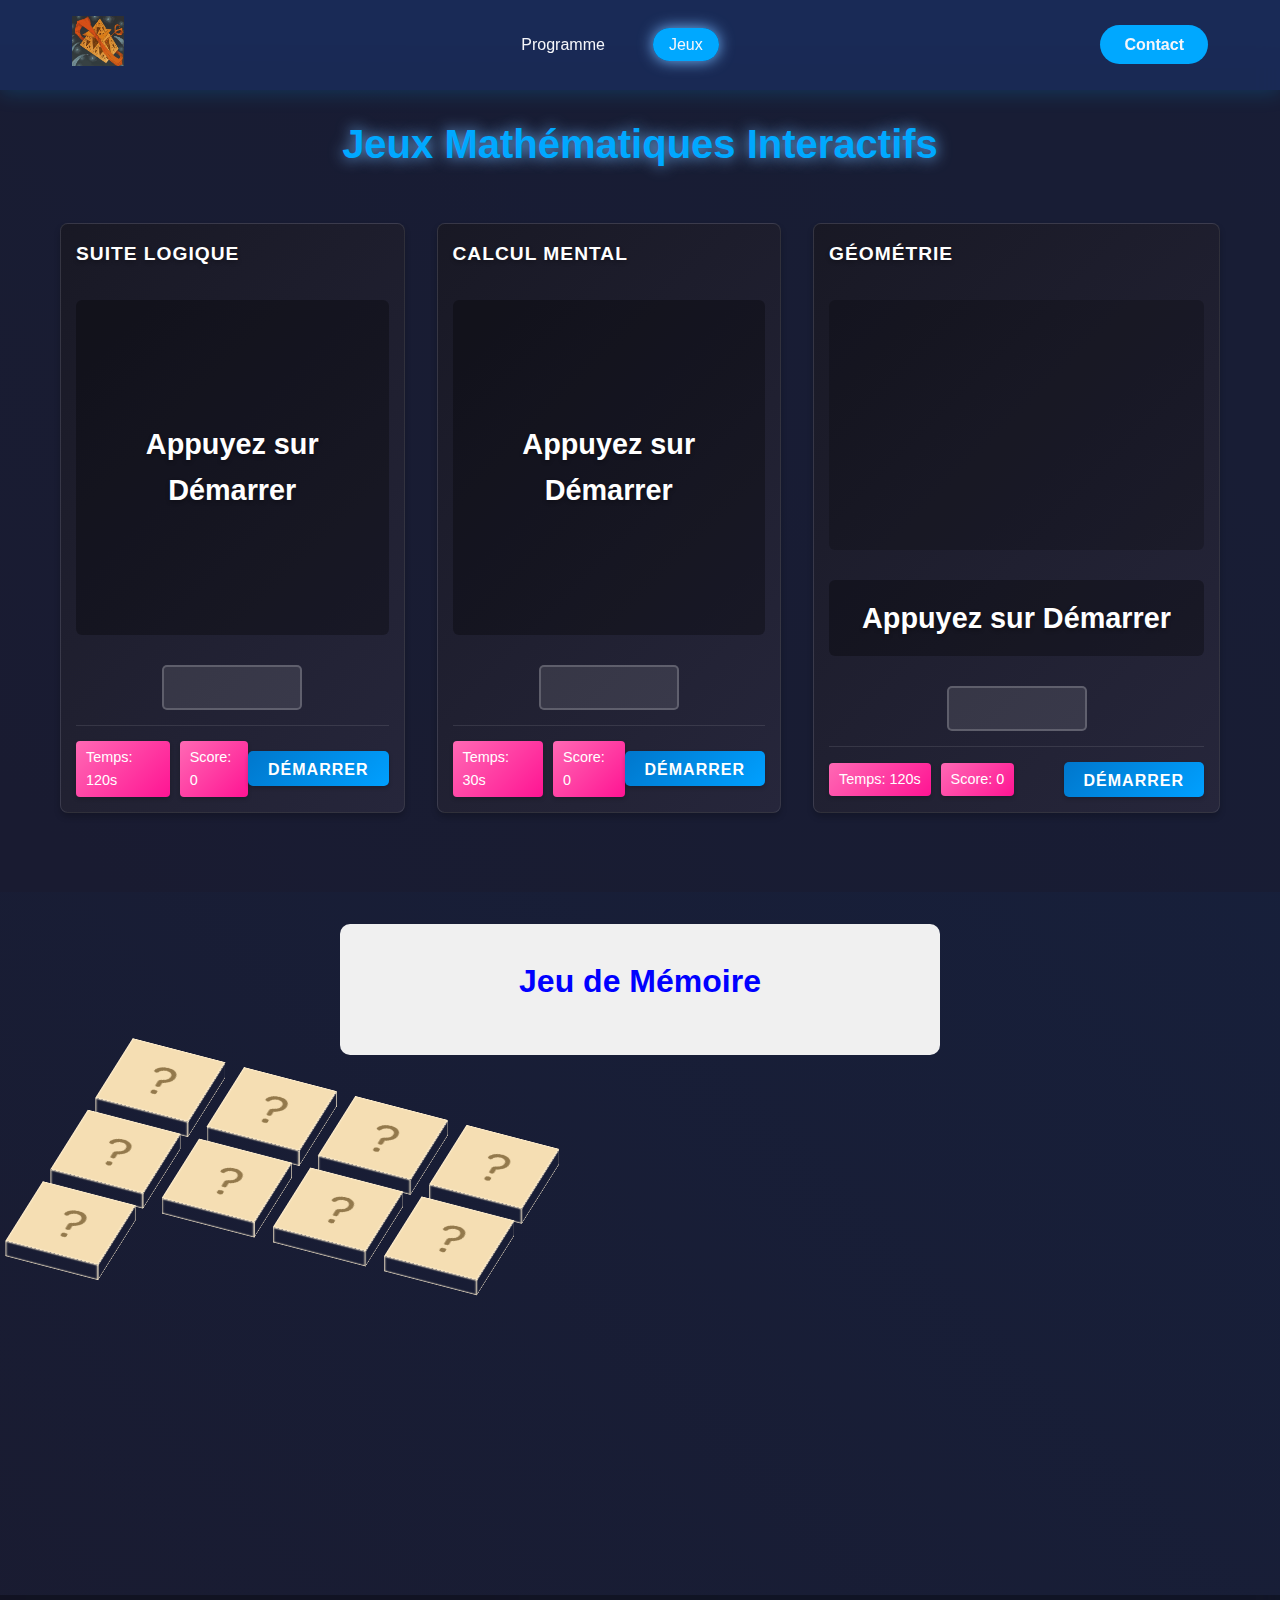
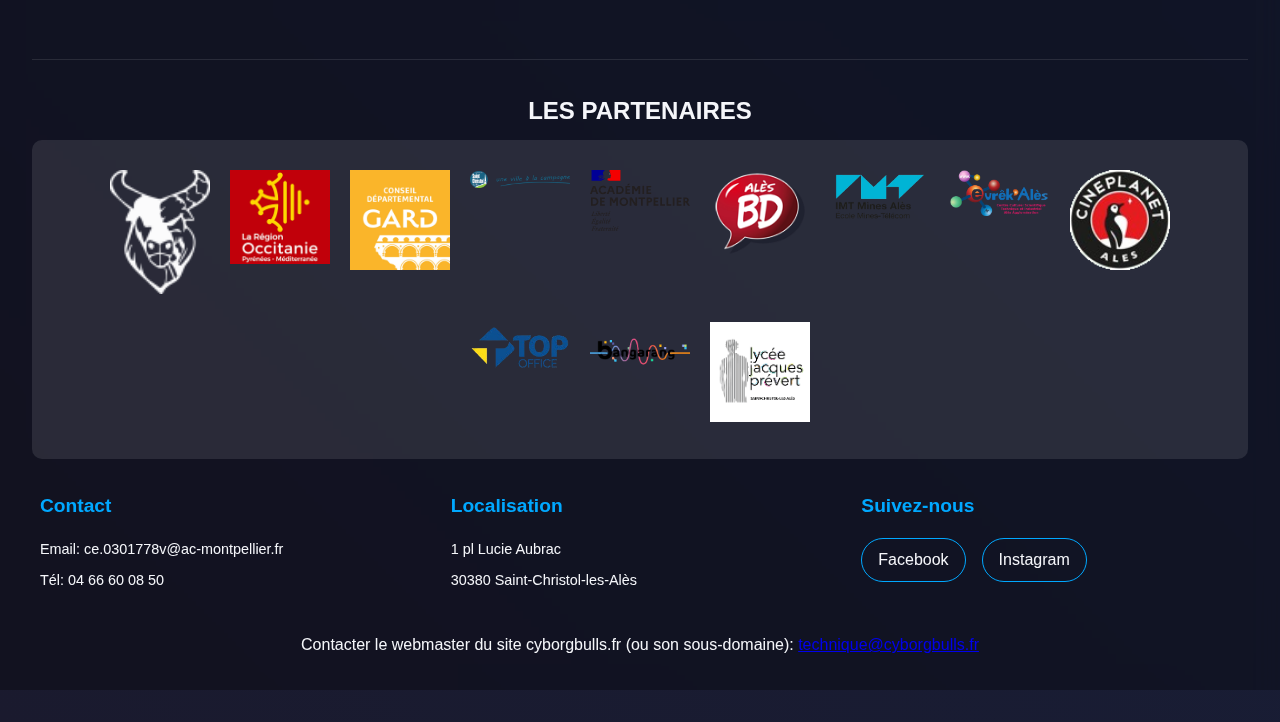
==== commit cad945cf: "updating jeux.html" ====
--- a/jeux.html
+++ b/jeux.html
@@ -33,12 +33,12 @@
             </div>
             <div class="nav-center">
                 <ul class="nav-links">
-                    <li><a href="Accueil.html">Programme</a></li>
+                    <li><a href="index.html">Programme</a></li>
                     <li><a href="jeux.html" class="active">Jeux</a></li>
                 </ul>
             </div>
             <div class="nav-right">
-                <a href="Accueil.html#contact" class="contact-btn">Contact</a>
+                <a href="index.html" class="contact-btn">Contact</a>
             </div>
         </div>
     </nav>
@@ -136,6 +136,9 @@
                 <h2>LES PARTENAIRES</h2>
             </div>
             <div class="logo-container">
+                <a href="https://cyborgbulls.fr" target="_blank">
+                    <img src="/logos/logoBtransparent.webp" alt="CyborgBulls">
+                </a>
                 <a href="https://www.laregion.fr/" target="_blank">
                     <img src="logos/occitanie.png" alt="La Région">
                 </a>
